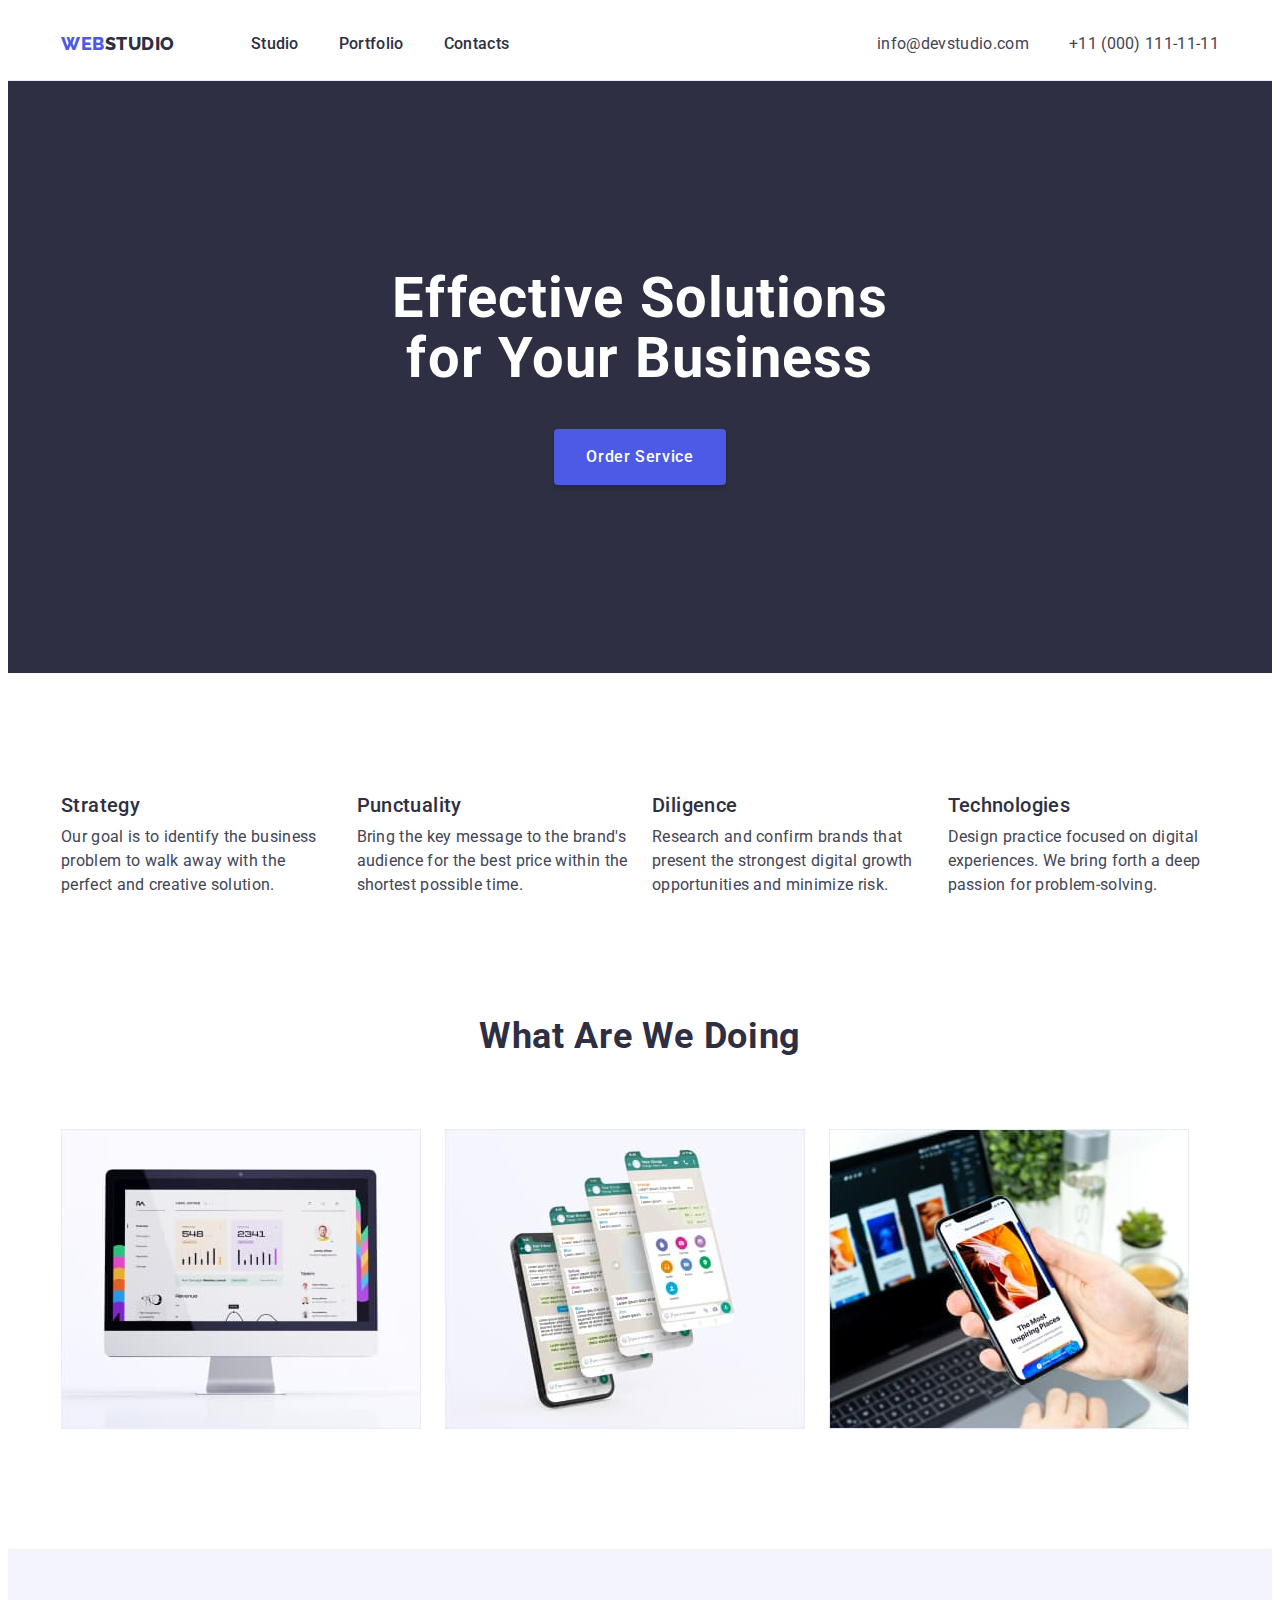
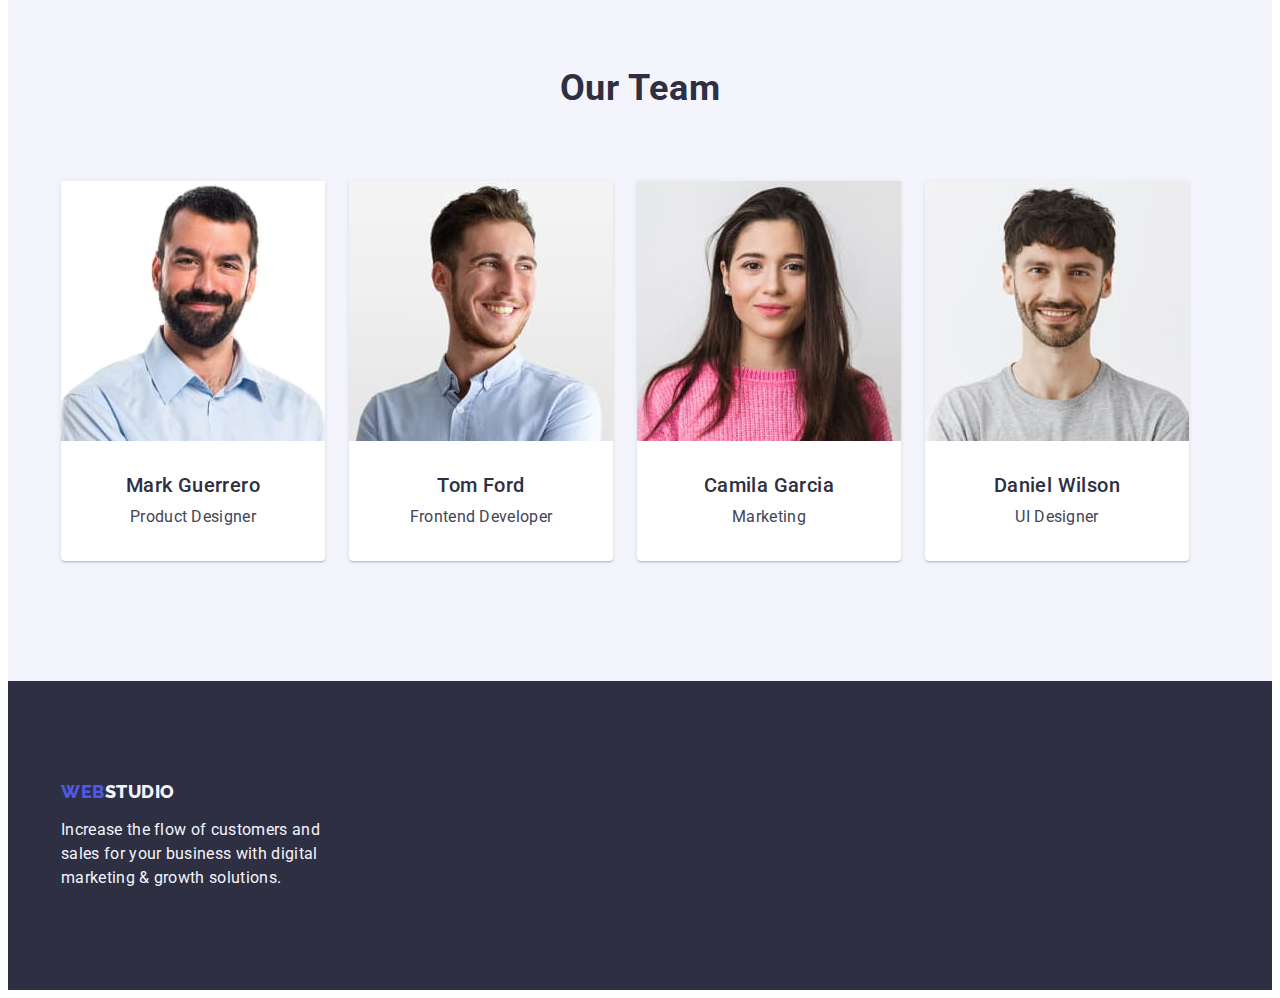
==== index.html @ 19d8de01 "Створив репозиторій" ====
<!DOCTYPE html>
<html lang="en">
  <head>
    <meta charset="UTF-8" />
    <meta http-equiv="X-UA-Compatible" content="IE=edge" />
    <meta name="viewport" content="width=device-width, initial-scale=1.0" />
    <title>webstudio</title>
    <link rel="preconnect" href="https://fonts.googleapis.com" />
    <link rel="preconnect" href="https://fonts.gstatic.com" crossorigin />
    <link
      href="https://fonts.googleapis.com/css2?family=Raleway:wght@800&family=Roboto:wght@400;500;700;900&display=swap"
      rel="stylesheet"
    />
    <link
      rel="stylesheet"
      href="https://cdnjs.cloudflare.com/ajax/libs/modern-normalize/2.0.0/modern-normalize.min.css"
      integrity="sha512-4xo8blKMVCiXpTaLzQSLSw3KFOVPWhm/TRtuPVc4WG6kUgjH6J03IBuG7JZPkcWMxJ5huwaBpOpnwYElP/m6wg=="
      crossorigin="anonymous"
      referrerpolicy="no-referrer"
    />
    <link rel="stylesheet" href="./css/styles.css" />
  </head>
  <body>
    <header class="header">
      <div class="container header-conteiner">
        <nav class="header-navigation">
          <a href="./index.html" class="header-logo link"
            >Web<span class="header-logo-color">Studio</span></a
          >
          <ul class="header-nav-list list">
            <li>
              <a class="header-nav-link link" href="./index.html">Studio</a>
            </li>
            <li>
              <a class="header-nav-link link" href="./portfolio.html"
                >Portfolio</a
              >
            </li>
            <li><a class="header-nav-link link" href="">Contacts</a></li>
          </ul>
        </nav>
        <!-- силки на номер телефона  и адрес добавить -->
        <address class="header-address">
          <ul class="header-address-list list">
            <li>
              <a
                class="header-address-link link"
                href="mailto:info@devstudio.com"
                >info@devstudio.com</a
              >
            </li>
            <li>
              <a class="header-address-link link" href="tel:+110001111111"
                >+11 (000) 111-11-11</a
              >
            </li>
          </ul>
        </address>
      </div>
    </header>
    <main>
      <section class="hero">
        <div class="container">
          <h1 class="hero-title">Effective Solutions for Your Business</h1>
          <button class="hero-button" type="button">Order Service</button>
        </div>
      </section>

      <section class="about">
        <div class="container">
          <h2 class="about-title">about us</h2>
          <ul class="about-list list">
            <li class="about-width">
              <h3 class="about-list-title">Strategy</h3>
              <p class="about-list-text">
                Our goal is to identify the business problem to walk away with
                the perfect and creative solution.
              </p>
            </li>
            <li class="about-width">
              <h3 class="about-list-title">Punctuality</h3>
              <p class="about-list-text">
                Bring the key message to the brand's audience for the best price
                within the shortest possible time.
              </p>
            </li>
            <li class="about-width">
              <h3 class="about-list-title">Diligence</h3>
              <p class="about-list-text">
                Research and confirm brands that present the strongest digital
                growth opportunities and minimize risk.
              </p>
            </li>
            <li class="about-width">
              <h3 class="about-list-title">Technologies</h3>
              <p class="about-list-text">
                Design practice focused on digital experiences. We bring forth a
                deep passion for problem-solving.
              </p>
            </li>
          </ul>
        </div>
      </section>

      <section class="product">
        <div class="container">
          <h2 class="product-title">What are we doing</h2>
          <ul class="product-list list">
            <li class="product-about">
              <img
                class="img-product"
                src="./images/switching-on-the-monitor.jpg"
                alt="switching-on-the-monitor"
                width="360"
                height="300"
              />
            </li>
            <li class="product-about">
              <img
                class="img-product"
                src="./images/phone-screen.jpg"
                alt="phone-screen"
                width="360"
                height="300"
              />
            </li>
            <li class="product-about">
              <img
                class="img-product"
                src="./images/phone-in-hand.jpg"
                alt="phone-in-hand"
                width="360"
                height="300"
              />
            </li>
          </ul>
        </div>
      </section>

      <section class="team">
        <div class="container">
          <h2 class="team-title">Our Team</h2>
          <ul class="list team-list">
            <li class="team-img">
              <img
                class="team-list-img"
                src="./images/Mark-Guerrero.jpg"
                alt="Mark Guerrero"
                width="264"
                height="260"
              />
              <div class="team-info">
                <h3 class="team-list-title">Mark Guerrero</h3>
                <p class="team-list-text">Product Designer</p>
              </div>
            </li>
            <li class="team-img">
              <img
                class="team-list-img"
                src="./images//Tom-Ford.jpg"
                alt="Mark Guerrero"
                width="264"
                height="260"
              />
              <div class="team-info">
                <h3 class="team-list-title">Tom Ford</h3>
                <p class="team-list-text">Frontend Developer</p>
              </div>
            </li>
            <li class="team-img">
              <img
                class="team-list-img"
                src="./images/Camila-Garciajpg.jpg"
                alt="Camila-Garciajpg"
                width="264"
                height="260"
              />
              <div class="team-info">
                <h3 class="team-list-title">Camila Garcia</h3>
                <p class="team-list-text">Marketing</p>
              </div>
            </li>
            <li class="team-img">
              <img
                class="team-list-img"
                src="./images/Daniel-Wilson.jpg"
                alt="Daniel Wilson"
                width="264"
                height="260"
              />
              <div class="team-info">
                <h3 class="team-list-title">Daniel Wilson</h3>
                <p class="team-list-text">UI Designer</p>
              </div>
            </li>
          </ul>
        </div>
      </section>
    </main>

    <footer class="footer">
      <div class="container list-footer">
        <a href="./index.html" class="footer-logo link"
          >Web<span class="footer-logo-color">Studio</span></a
        >
        <p class="footer-text">
          Increase the flow of customers and sales for your business with
          digital marketing & growth solutions.
        </p>
      </div>
    </footer>
  </body>
</html>
---- css/styles.css ----
body {
  font-family: "Roboto", sans-serif;
  color: var(--text-color);
  background-color: var(--white-color);
}

p,
h1,
h2,
h3 {
  margin: 0;
}
ul {
  padding: 0;
  margin: 0;
}
img {
  display: block;
}

:root {
  --text-color: #434455;
  --active-color: #404bbf;
  --brand-color: #4d5ae5;
  --text-color-second: #2e2f42;
  --dark-white-color: #f4f4fd;
  --white-color: #ffffff;
}

.list {
  list-style: none;
}

.link {
  text-decoration: none;
}

.container {
  width: 1158px;
  padding: 0 15px 0 15px;
  margin: 0 auto;
}
/* -----------------   HEADER  ---------------------- */
.header {
  border-bottom: 1px solid #e7e9fc;
}
.header-conteiner {
  display: flex;
  align-items: center;
}

.header-navigation {
  display: flex;
  align-items: center;
}

.header-nav-list {
  display: flex;
  gap: 40px;
}

.header-address {
  font-style: normal;
}

.header-address-list {
  display: flex;
  gap: 40px;
}
.header-logo {
  font-family: "Raleway", sans-serif;
  font-style: normal;
  font-weight: 800;
  font-size: 18px;
  line-height: 1.17;
  letter-spacing: 0.03em;
  text-transform: uppercase;
  color: var(--brand-color);
  margin-right: 76px;
}
.header-logo-color {
  color: var(--text-color-second);
}
.header-nav-link {
  font-style: normal;
  font-weight: 500;
  font-size: 16px;
  line-height: 1.5;
  letter-spacing: 0.02em;
  color: var(--text-color-second);
  display: block;
  padding-top: 24px;
  padding-bottom: 24px;
}
.header-nav-link:hover,
.header-nav-link:focus {
  color: var(--active-color);
}

.header-address {
  margin-left: auto;
}
.header-address-link {
  font-style: normal;
  font-size: 16px;
  line-height: 1.5;
  letter-spacing: 0.02em;
  color: var(--text-color);
}
.header-address-link:hover,
.header-address-link:focus {
  color: var(--active-color);
}

/* -----------------   HERO  ---------------------- */
.hero {
  background-color: var(--text-color-second);
  text-align: center;
  padding-top: 188px;
  padding-bottom: 188px;
}

.hero-title {
  font-size: 56px;
  line-height: 1.07;
  letter-spacing: 0.02em;
  color: var(--white-color);

  max-width: 496px;
  margin: 0 auto 40px;
}

.hero-button {
  min-width: 169px;
  height: 56px;
  display: block;
  border-radius: 4px;
  padding: 16px 32px;
  cursor: pointer;
  margin: 0 auto;

  box-shadow: 0px 4px 4px rgba(0, 0, 0, 0.15);

  border: none;
  background-color: var(--brand-color);

  font-family: inherit;
  font-weight: 500;
  font-size: 16px;
  line-height: 1.5;
  letter-spacing: 0.04em;
  color: var(--white-color);
}
.hero-button:hover,
.hero-button:focus {
  background-color: var(--active-color);
  cursor: pointer;
}
/*  -----------------   ABOUT  --------------------*/
.about {
  padding-top: 120px;
  padding-bottom: 120px;
}
.about-list {
  display: flex;
  gap: 24px;
}

.about-title {
  position: absolute;
  width: 1px;
  height: 1px;
  margin: -1px;
  border: 0;
  padding: 0;
  white-space: nowrap;
  clip-path: inset(100%);
  clip: rect(0 0 0 0);
  overflow: hidden;
}
.about-width {
  width: 25%;
}

.about-list-title {
  margin-bottom: 8px;
  font-weight: 500;
  font-size: 20px;
  line-height: 1.2;
  letter-spacing: 0.02em;
  color: var(--text-color-second);
}

.about-list-text {
  font-size: 16px;
  line-height: 1.5;
  letter-spacing: 0.02em;
  color: var(--text-color);
}

/* -----------------   PRODUСT  --------------------- */
.product {
  padding-bottom: 120px;
}
.product-title {
  background-color: var(--white-color);
  margin-bottom: 72px;

  font-weight: 700;
  font-size: 36px;
  line-height: 1.11;
  text-align: center;
  letter-spacing: 0.02em;
  text-transform: capitalize;
  color: var(--text-color-second);
}
.product-list {
  display: flex;
  gap: 24px;
}

/* -----------------   Team  --------------------- */
.team {
  background-color: var(--dark-white-color);
  padding-top: 120px;
  padding-bottom: 120px;
}
.team-title {
  margin-bottom: 72px;
  font-weight: 700;
  font-size: 36px;
  line-height: 1.11;
  text-align: center;
  letter-spacing: 0.02em;
  text-transform: capitalize;
  color: var(--text-color-second);
}

.team-list {
  display: flex;
  gap: 24px;
}

/* .team-list-img {
} */

.team-img {
  background-color: var(--white-color);
  box-shadow: 0px 1px 6px rgba(46, 47, 66, 0.08),
    0px 1px 1px rgba(46, 47, 66, 0.16), 0px 2px 1px rgba(46, 47, 66, 0.08);
  border-radius: 0px 0px 4px 4px;
}
.team-info {
  padding: 32px 16px;
}
.team-list-title {
  font-weight: 500;
  font-size: 20px;
  line-height: 1.2;
  text-align: center;
  letter-spacing: 0.02em;
  color: var(--text-color-second);
  margin-bottom: 8px;
  text-align: center;
}

.team-list-text {
  font-size: 16px;
  line-height: 1.5;
  text-align: center;
  letter-spacing: 0.02em;
  color: var(--text-color);
}
/* -----------------   FOOTER  --------------------- */
.footer {
  background-color: var(--text-color-second);
  padding-top: 100px;
  padding-bottom: 100px;
}

.footer-logo {
  font-family: "Raleway", sans-serif;
  font-style: normal;
  font-weight: 800;
  font-size: 18px;
  line-height: 1.17;
  letter-spacing: 0.03em;
  text-transform: uppercase;
  color: var(--brand-color);
  display: inline-block;
  margin-bottom: 16px;
}
.footer-logo-color {
  color: var(--dark-white-color);
}
.footer-text {
  width: 264px;
  font-size: 16px;
  line-height: 1.5;
  letter-spacing: 0.02em;
  color: var(--dark-white-color);
}

/* __________PORTFOLIO ST#2_____________ */
.portfolio {
  padding-top: 96px;
  padding-bottom: 120px;
}

.portfolio-title {
  position: absolute;
  width: 1px;
  height: 1px;
  margin: -1px;
  border: 0;
  padding: 0;
  white-space: nowrap;
  clip-path: inset(100%);
  clip: rect(0 0 0 0);
  overflow: hidden;
}
.portfolio-list {
  display: flex;
  gap: 24px;
  justify-content: center;
  margin-bottom: 72px;
}
/* .img-margin {
  margin-bottom: 32px;
} */
.button-filter {
  min-width: 69px;
  height: 48px;
  display: inline-block;
  border: 1px solid #e7e9fc;
  border-radius: 4px;
  padding: 12px 24px;

  background-color: var(--dark-white-color);
  font-family: inherit;
  font-weight: 500;
  font-size: 16px;
  line-height: 1.5;
  text-align: center;
  letter-spacing: 0.04em;
  color: var(--brand-color);
  cursor: pointer;
}

.button-filter:hover,
.button-filter:focus {
  background-color: var(--active-color);
  color: var(--white-color);
  box-shadow: 0px 3px 1px rgba(0, 0, 0, 0.1), 0px 2px 1px rgba(0, 0, 0, 0.08),
    0px 2px 2px rgba(0, 0, 0, 0.12);
  border: 1px solid transparent;
}

.portfolio-item-title {
  margin-bottom: 8px;
  font-weight: 500;
  font-size: 20px;
  line-height: 1.2;
  letter-spacing: 0.02em;
  color: var(--text-color-second);
}
.list-img {
  display: flex;
  flex-wrap: wrap;
  row-gap: 48px;
  column-gap: 24px;
}
.list-info {
  padding: 32px 16px;
  border: 1px solid #e7e9fc;
  border-top: none;
}

.portfolio-text {
  font-size: 16px;
  line-height: 1.5;
  letter-spacing: 0.02em;
  color: var(--text-color);
}
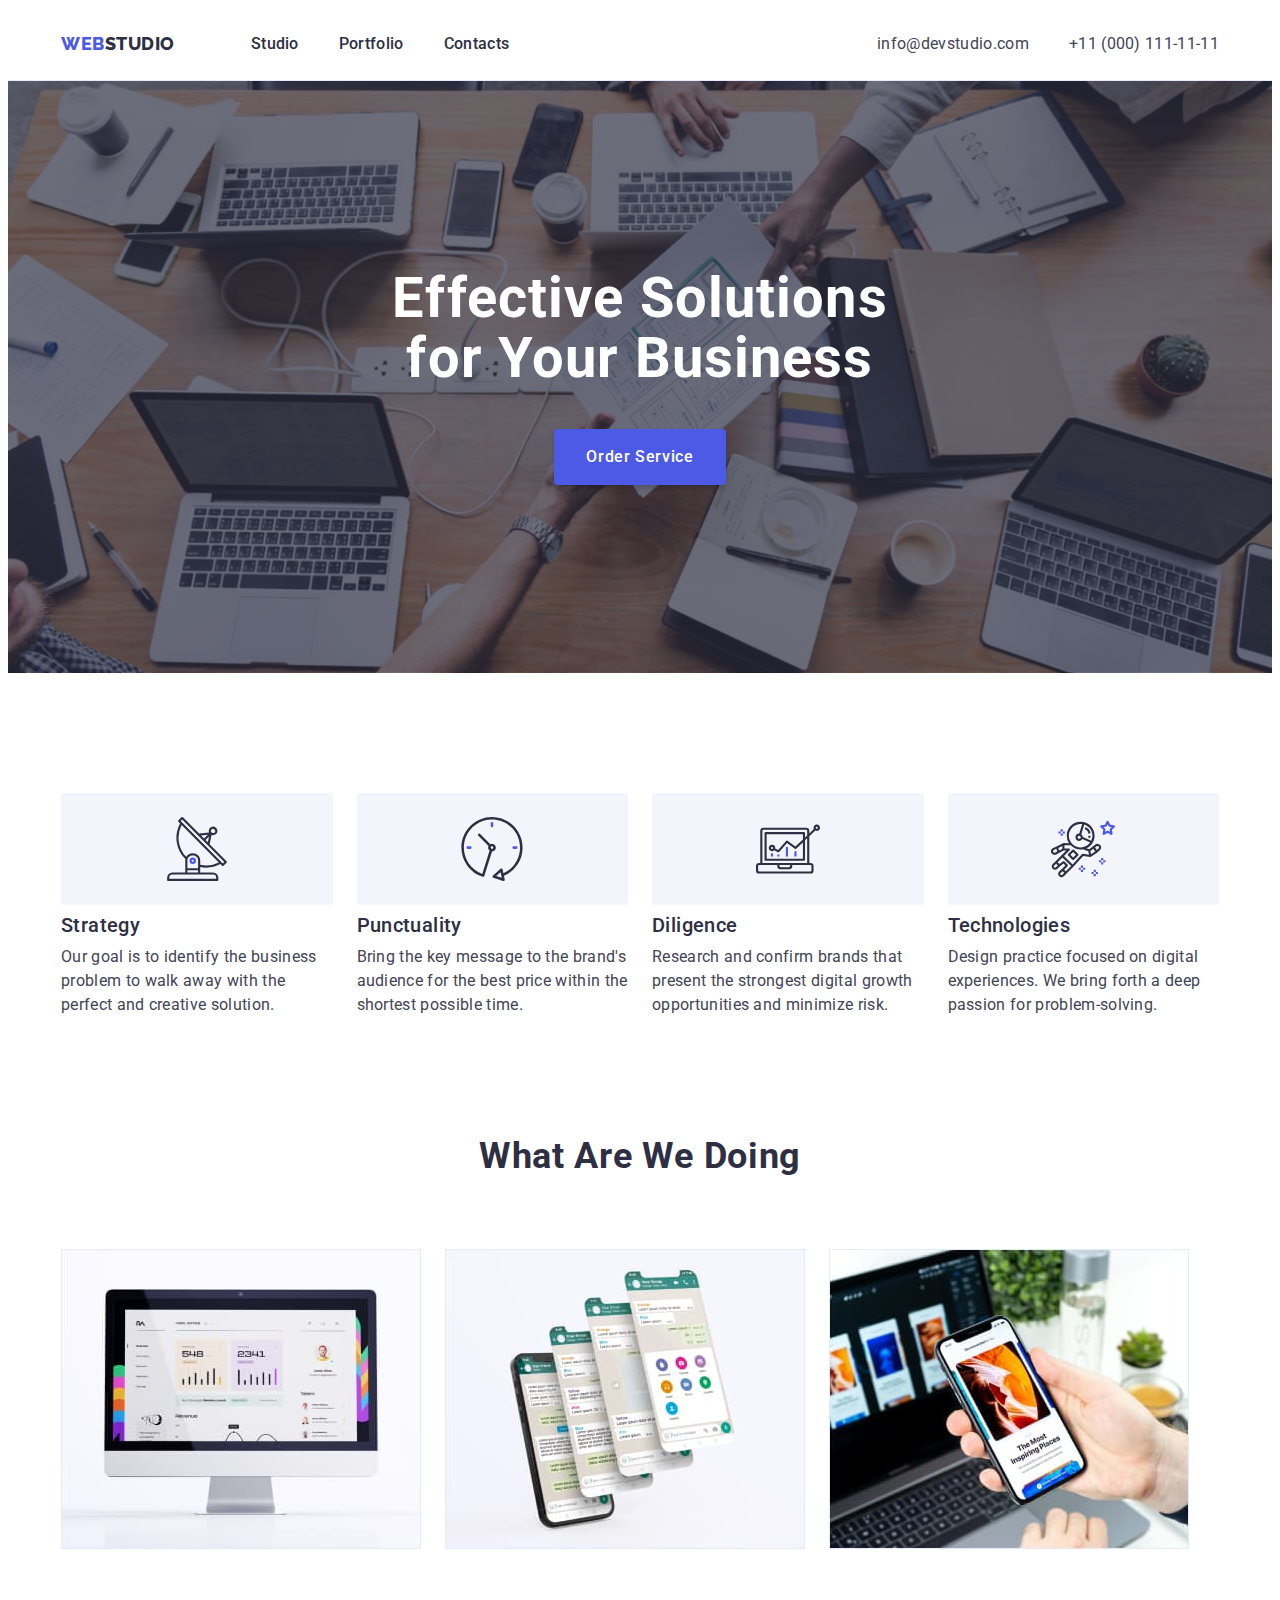
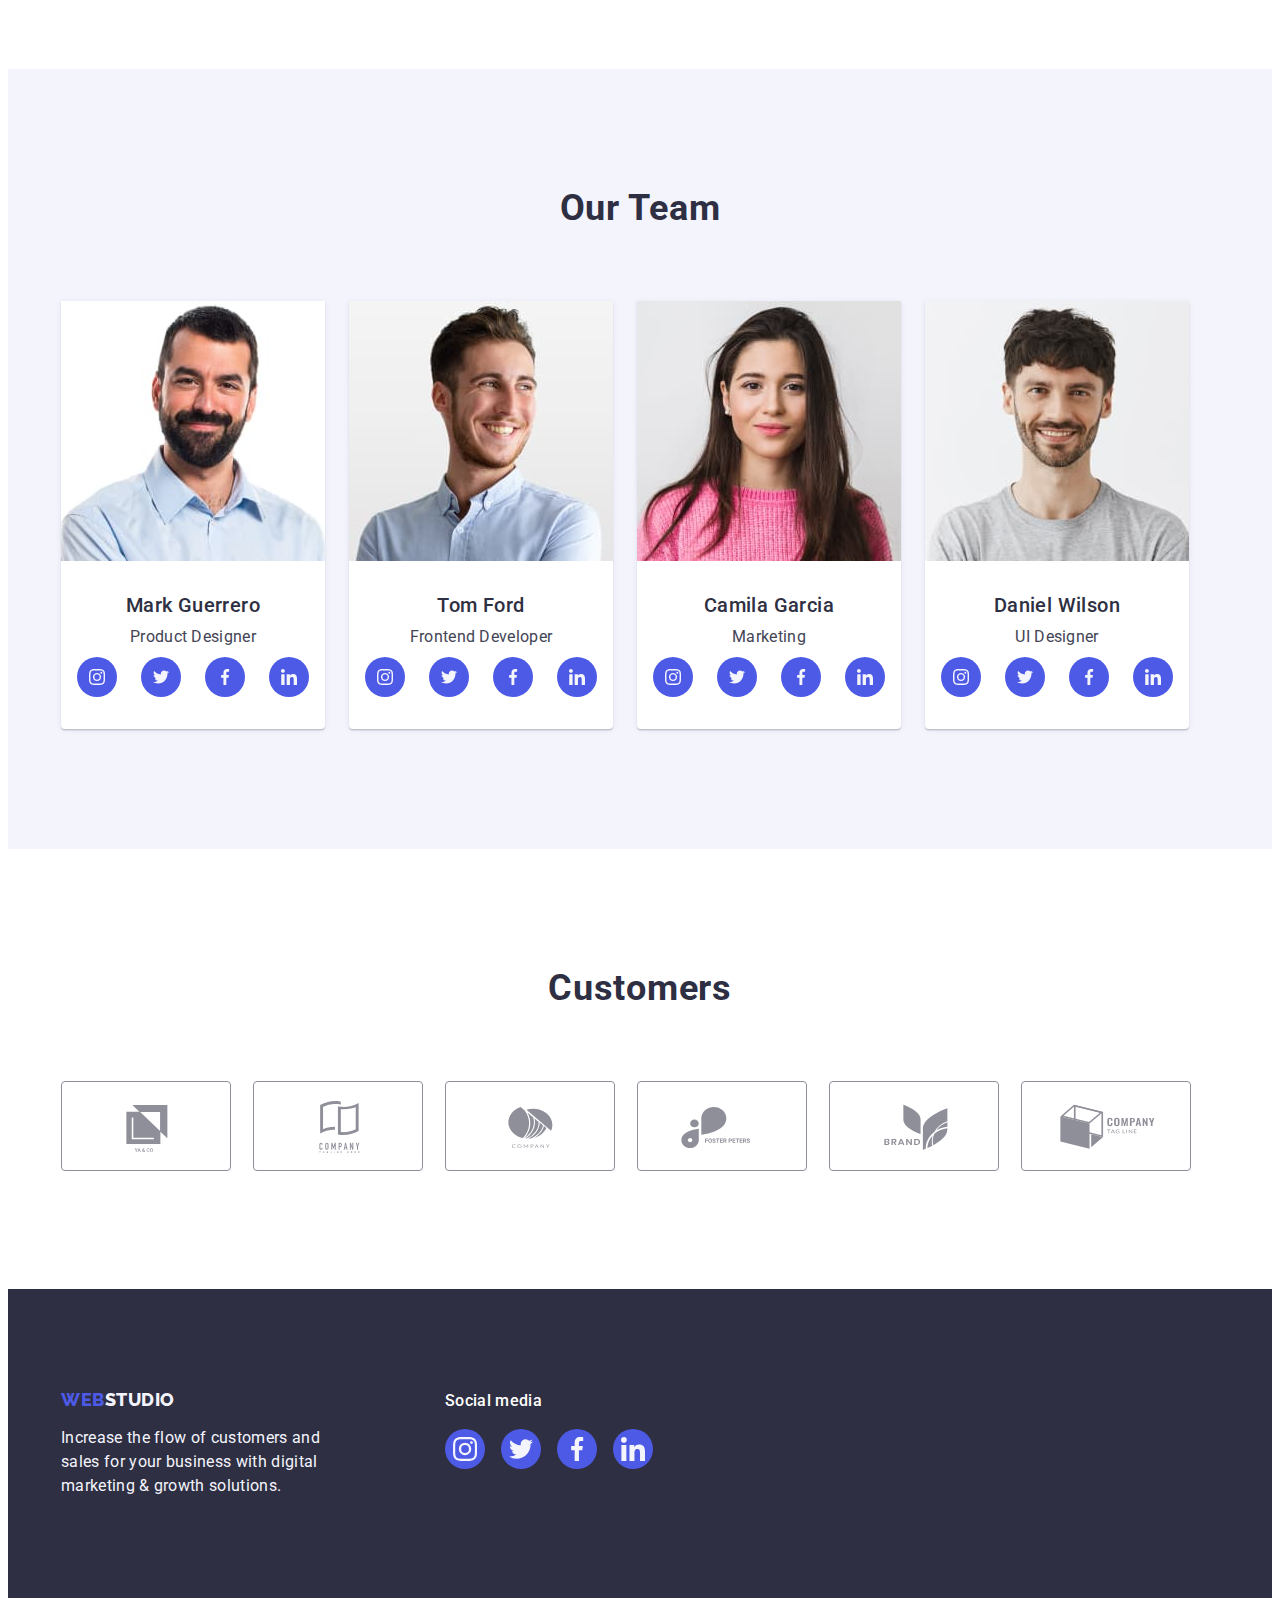
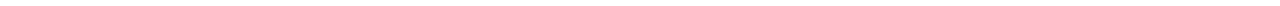
==== commit d8910e8c: "перше виконання дз" ====
--- a/index.html
+++ b/index.html
@@ -69,8 +69,14 @@
       <section class="about">
         <div class="container">
           <h2 class="about-title">about us</h2>
+
           <ul class="about-list list">
             <li class="about-width">
+              <div class="about-element">
+                <svg class="about-icon" width="64" height="64">
+                  <use href="./images/sprite.svg#icon-antenna"></use>
+                </svg>
+              </div>
               <h3 class="about-list-title">Strategy</h3>
               <p class="about-list-text">
                 Our goal is to identify the business problem to walk away with
@@ -78,6 +84,11 @@
               </p>
             </li>
             <li class="about-width">
+              <div class="about-element">
+                <svg class="about-icon" width="64" height="64">
+                  <use href="./images/sprite.svg#icon-clock"></use>
+                </svg>
+              </div>
               <h3 class="about-list-title">Punctuality</h3>
               <p class="about-list-text">
                 Bring the key message to the brand's audience for the best price
@@ -85,6 +96,11 @@
               </p>
             </li>
             <li class="about-width">
+              <div class="about-element">
+                <svg class="about-icon" width="64" height="64">
+                  <use href="./images/sprite.svg#icon-diagram"></use>
+                </svg>
+              </div>
               <h3 class="about-list-title">Diligence</h3>
               <p class="about-list-text">
                 Research and confirm brands that present the strongest digital
@@ -92,6 +108,11 @@
               </p>
             </li>
             <li class="about-width">
+              <div class="about-element">
+                <svg class="about-icon" width="64" height="64">
+                  <use href="./images/sprite.svg#icon-astronaut"></use>
+                </svg>
+              </div>
               <h3 class="about-list-title">Technologies</h3>
               <p class="about-list-text">
                 Design practice focused on digital experiences. We bring forth a
@@ -136,7 +157,6 @@
           </ul>
         </div>
       </section>
-
       <section class="team">
         <div class="container">
           <h2 class="team-title">Our Team</h2>
@@ -149,9 +169,60 @@
                 width="264"
                 height="260"
               />
+
               <div class="team-info">
                 <h3 class="team-list-title">Mark Guerrero</h3>
                 <p class="team-list-text">Product Designer</p>
+                <ul class="team-sol-list list">
+                  <li class="team-sol-img">
+                    <a
+                      href=""
+                      class="team-sol-link link"
+                      target="_blank"
+                      rel="noopener noreferrer"
+                    >
+                      <svg class="team-sol" width="16" height="16">
+                        <use href="./images/sprite.svg#icon-instagram"></use>
+                      </svg>
+                    </a>
+                  </li>
+                  <li class="team-sol-img">
+                    <a
+                      href=""
+                      class="team-sol-link link"
+                      target="_blank"
+                      rel="noopener noreferrer"
+                    >
+                      <svg class="team-sol" width="16" height="16">
+                        <use href="./images/sprite.svg#icon-twitter"></use>
+                      </svg>
+                    </a>
+                  </li>
+                  <li class="team-sol-img">
+                    <a
+                      href=""
+                      class="team-sol-link link"
+                      target="_blank"
+                      rel="noopener noreferrer"
+                    >
+                      <svg class="team-sol" width="16" height="16">
+                        <use href="./images/sprite.svg#icon-facebook"></use>
+                      </svg>
+                    </a>
+                  </li>
+                  <li class="team-sol-img">
+                    <a
+                      href=""
+                      class="team-sol-link link"
+                      target="_blank"
+                      rel="noopener noreferrer"
+                    >
+                      <svg class="team-sol" width="16" height="16">
+                        <use href="./images/sprite.svg#icon-linkedin"></use>
+                      </svg>
+                    </a>
+                  </li>
+                </ul>
               </div>
             </li>
             <li class="team-img">
@@ -165,6 +236,56 @@
               <div class="team-info">
                 <h3 class="team-list-title">Tom Ford</h3>
                 <p class="team-list-text">Frontend Developer</p>
+                <ul class="team-sol-list list">
+                  <li class="team-sol-img">
+                    <a
+                      href=""
+                      class="team-sol-link link"
+                      target="_blank"
+                      rel="noopener noreferrer"
+                    >
+                      <svg class="team-sol" width="16" height="16">
+                        <use href="./images/sprite.svg#icon-instagram"></use>
+                      </svg>
+                    </a>
+                  </li>
+                  <li class="team-sol-img">
+                    <a
+                      href=""
+                      class="team-sol-link link"
+                      target="_blank"
+                      rel="noopener noreferrer"
+                    >
+                      <svg class="team-sol" width="16" height="16">
+                        <use href="./images/sprite.svg#icon-twitter"></use>
+                      </svg>
+                    </a>
+                  </li>
+                  <li class="team-sol-img">
+                    <a
+                      href=""
+                      class="team-sol-link link"
+                      target="_blank"
+                      rel="noopener noreferrer"
+                    >
+                      <svg class="team-sol" width="16" height="16">
+                        <use href="./images/sprite.svg#icon-facebook"></use>
+                      </svg>
+                    </a>
+                  </li>
+                  <li class="team-sol-img">
+                    <a
+                      href=""
+                      class="team-sol-link link"
+                      target="_blank"
+                      rel="noopener noreferrer"
+                    >
+                      <svg class="team-sol" width="16" height="16">
+                        <use href="./images/sprite.svg#icon-linkedin"></use>
+                      </svg>
+                    </a>
+                  </li>
+                </ul>
               </div>
             </li>
             <li class="team-img">
@@ -178,6 +299,56 @@
               <div class="team-info">
                 <h3 class="team-list-title">Camila Garcia</h3>
                 <p class="team-list-text">Marketing</p>
+                <ul class="team-sol-list list">
+                  <li class="team-sol-img">
+                    <a
+                      href=""
+                      class="team-sol-link link"
+                      target="_blank"
+                      rel="noopener noreferrer"
+                    >
+                      <svg class="team-sol" width="16" height="16">
+                        <use href="./images/sprite.svg#icon-instagram"></use>
+                      </svg>
+                    </a>
+                  </li>
+                  <li class="team-sol-img">
+                    <a
+                      href=""
+                      class="team-sol-link link"
+                      target="_blank"
+                      rel="noopener noreferrer"
+                    >
+                      <svg class="team-sol" width="16" height="16">
+                        <use href="./images/sprite.svg#icon-twitter"></use>
+                      </svg>
+                    </a>
+                  </li>
+                  <li class="team-sol-img">
+                    <a
+                      href=""
+                      class="team-sol-link link"
+                      target="_blank"
+                      rel="noopener noreferrer"
+                    >
+                      <svg class="team-sol" width="16" height="16">
+                        <use href="./images/sprite.svg#icon-facebook"></use>
+                      </svg>
+                    </a>
+                  </li>
+                  <li class="team-sol-img">
+                    <a
+                      href=""
+                      class="team-sol-link link"
+                      target="_blank"
+                      rel="noopener noreferrer"
+                    >
+                      <svg class="team-sol" width="16" height="16">
+                        <use href="./images/sprite.svg#icon-linkedin"></use>
+                      </svg>
+                    </a>
+                  </li>
+                </ul>
               </div>
             </li>
             <li class="team-img">
@@ -191,7 +362,110 @@
               <div class="team-info">
                 <h3 class="team-list-title">Daniel Wilson</h3>
                 <p class="team-list-text">UI Designer</p>
-              </div>
+                <ul class="team-sol-list list">
+                  <li class="team-sol-img">
+                    <a
+                      href=""
+                      class="team-sol-link link"
+                      target="_blank"
+                      rel="noopener noreferrer"
+                    >
+                      <svg class="team-sol" width="16" height="16">
+                        <use href="./images/sprite.svg#icon-instagram"></use>
+                      </svg>
+                    </a>
+                  </li>
+                  <li class="team-sol-img">
+                    <a
+                      href=""
+                      class="team-sol-link link"
+                      target="_blank"
+                      rel="noopener noreferrer"
+                    >
+                      <svg class="team-sol" width="16" height="16">
+                        <use href="./images/sprite.svg#icon-twitter"></use>
+                      </svg>
+                    </a>
+                  </li>
+                  <li class="team-sol-img">
+                    <a
+                      href=""
+                      class="team-sol-link link"
+                      target="_blank"
+                      rel="noopener noreferrer"
+                    >
+                      <svg class="team-sol" width="16" height="16">
+                        <use href="./images/sprite.svg#icon-facebook"></use>
+                      </svg>
+                    </a>
+                  </li>
+                  <li class="team-sol-img">
+                    <a
+                      href=""
+                      class="team-sol-link link"
+                      target="_blank"
+                      rel="noopener noreferrer"
+                    >
+                      <svg class="team-sol" width="16" height="16">
+                        <use href="./images/sprite.svg#icon-linkedin"></use>
+                      </svg>
+                    </a>
+                  </li>
+                </ul>
+              </div>
+            </li>
+          </ul>
+        </div>
+      </section>
+      <section class="customers">
+        <div class="container">
+          <h2 class="customers-title">Customers</h2>
+          <ul class="customers-list list">
+            <li class="customers-item">
+              <a href="" class="customers-link link">
+                <svg class="customers-icon">
+                  <use href="./images/sprite.svg#icon-Logo-ya-co"></use>
+                </svg>
+              </a>
+            </li>
+            <li class="customers-item">
+              <a href="" class="customers-link link">
+                <svg class="customers-icon">
+                  <use
+                    href="./images/sprite.svg#icon-Logo-company-tagline-here"
+                  ></use>
+                </svg>
+              </a>
+            </li>
+            <li class="customers-item">
+              <a href="" class="customers-link link">
+                <svg class="customers-icon">
+                  <use href="./images/sprite.svg#icon-Logo-company"></use>
+                </svg>
+              </a>
+            </li>
+            <li class="customers-item">
+              <a href="" class="customers-link link">
+                <svg class="customers-icon">
+                  <use href="./images/sprite.svg#icon-Logo-foster-peters"></use>
+                </svg>
+              </a>
+            </li>
+            <li class="customers-item">
+              <a href="" class="customers-link link">
+                <svg class="customers-icon">
+                  <use href="./images/sprite.svg#icon-Logo-brand"></use>
+                </svg>
+              </a>
+            </li>
+            <li class="customers-item">
+              <a href="" class="customers-link link">
+                <svg class="customers-icon">
+                  <use
+                    href="./images/sprite.svg#icon-Logo-company-tag-line"
+                  ></use>
+                </svg>
+              </a>
             </li>
           </ul>
         </div>
@@ -199,14 +473,71 @@
     </main>
 
     <footer class="footer">
-      <div class="container list-footer">
-        <a href="./index.html" class="footer-logo link"
-          >Web<span class="footer-logo-color">Studio</span></a
-        >
-        <p class="footer-text">
-          Increase the flow of customers and sales for your business with
-          digital marketing & growth solutions.
-        </p>
+      <div class="container">
+        <div class="list-footer">
+          <div class="footer-logo-text">
+            <a href="./index.html" class="footer-logo link"
+              >Web<span class="footer-logo-color">Studio</span></a
+            >
+            <p class="footer-text">
+              Increase the flow of customers and sales for your business with
+              digital marketing & growth solutions.
+            </p>
+          </div>
+          <div class="footer-social">
+            <h4 class="social-text">Social media</h4>
+            <ul class="footer-social-list list">
+              <li class="footer-social-img">
+                <a
+                  href=""
+                  class="footer-social-link link"
+                  target="_blank"
+                  rel="noopener noreferrer"
+                >
+                  <svg class="social-footer" width="24" height="24">
+                    <use href="./images/sprite.svg#icon-instagram"></use>
+                  </svg>
+                </a>
+              </li>
+              <li class="footer-social-img">
+                <a
+                  href=""
+                  class="footer-social-link link"
+                  target="_blank"
+                  rel="noopener noreferrer"
+                >
+                  <svg class="social-footer" width="24" height="24">
+                    <use href="./images/sprite.svg#icon-twitter"></use>
+                  </svg>
+                </a>
+              </li>
+              <li class="footer-social-img">
+                <a
+                  href=""
+                  class="footer-social-link link"
+                  target="_blank"
+                  rel="noopener noreferrer"
+                >
+                  <svg class="social-footer" width="24" height="24">
+                    <use href="./images/sprite.svg#icon-facebook"></use>
+                  </svg>
+                </a>
+              </li>
+              <li class="footer-social-img">
+                <a
+                  href=""
+                  class="footer-social-link link"
+                  target="_blank"
+                  rel="noopener noreferrer"
+                >
+                  <svg class="social-footer" width="24" height="24">
+                    <use href="./images/sprite.svg#icon-linkedin"></use>
+                  </svg>
+                </a>
+              </li>
+            </ul>
+          </div>
+        </div>
       </div>
     </footer>
   </body>
--- a/css/styles.css
+++ b/css/styles.css
@@ -115,6 +115,16 @@
 /* -----------------   HERO  ---------------------- */
 .hero {
   background-color: var(--text-color-second);
+  max-width: 1440px;
+  margin: 0 auto;
+  background-image: linear-gradient(
+      rgba(46, 47, 66, 0.7),
+      rgba(46, 47, 66, 0.7)
+    ),
+    url(../images/people-office.jpg);
+  background-repeat: no-repeat;
+  background-position: center;
+  background-size: cover;
   text-align: center;
   padding-top: 188px;
   padding-bottom: 188px;
@@ -161,9 +171,21 @@
   padding-top: 120px;
   padding-bottom: 120px;
 }
+
 .about-list {
   display: flex;
   gap: 24px;
+}
+.about-element {
+  display: flex;
+  align-items: center;
+  justify-content: center;
+
+  height: 112px;
+
+  background: #f4f4fd;
+  border-radius: 4px;
+  margin-bottom: 8px;
 }
 
 .about-title {
@@ -241,9 +263,6 @@
   gap: 24px;
 }
 
-/* .team-list-img {
-} */
-
 .team-img {
   background-color: var(--white-color);
   box-shadow: 0px 1px 6px rgba(46, 47, 66, 0.08),
@@ -270,12 +289,84 @@
   text-align: center;
   letter-spacing: 0.02em;
   color: var(--text-color);
+  padding-bottom: 8px;
+}
+.team-sol-list {
+  display: flex;
+  justify-content: center;
+  gap: 24px;
+}
+.team-sol-img {
+  width: 40px;
+  height: 40px;
+}
+.team-sol-link {
+  width: 100%;
+  height: 100%;
+  background-color: #4d5ae5;
+  border-radius: 50%;
+  display: flex;
+  justify-content: center;
+  align-items: center;
+}
+.team-sol-link:hover {
+  background-color: #404bbf;
+}
+
+/* -----------------   Customer  --------------------- */
+.customers {
+  background-color: var(--white-color);
+  padding-top: 120px;
+  padding-bottom: 120px;
+}
+.customers-title {
+  font-size: 36px;
+  line-height: 1.11;
+  text-align: center;
+  letter-spacing: 0.02em;
+  margin-bottom: 72px;
+  color: #2e2f42;
+}
+.customers-list {
+  display: flex;
+  gap: 24px;
+}
+.customers-item {
+  width: 168px;
+  height: 88px;
+}
+.customers-link {
+  width: 100%;
+  height: 100%;
+  border: 1px solid #8e8f99;
+  border-radius: 4px;
+  display: flex;
+  align-items: center;
+  justify-content: center;
+}
+.customers-link:hover {
+  border-color: #404bbf;
+}
+.customers-link:hover .customers-icon {
+  fill: #404bbf;
+}
+.customers-icon {
+  width: 104px;
+  height: 56px;
+  fill: #8e8f99;
 }
 /* -----------------   FOOTER  --------------------- */
 .footer {
   background-color: var(--text-color-second);
   padding-top: 100px;
   padding-bottom: 100px;
+}
+.list-footer {
+  display: flex;
+}
+
+.footer-logo-text {
+  margin-right: 120px;
 }
 
 .footer-logo {
@@ -300,7 +391,38 @@
   letter-spacing: 0.02em;
   color: var(--dark-white-color);
 }
-
+.footer-social {
+  width: 208px;
+  height: 80px;
+}
+.social-text {
+  font-weight: 500;
+  font-size: 16px;
+  line-height: 1.5;
+  letter-spacing: 0.02em;
+  color: #ffffff;
+  margin-bottom: 16px;
+  margin-top: 0;
+}
+.footer-social-list {
+  display: flex;
+  gap: 16px;
+}
+.footer-social-img {
+  width: 40px;
+  height: 40px;
+  background-color: #4d5ae5;
+  border-radius: 50%;
+  display: flex;
+  justify-content: center;
+  align-items: center;
+}
+.footer-social-link {
+  font-size: 0;
+}
+.footer-social-img:hover {
+  background-color: #31d0aa;
+}
 /* __________PORTFOLIO ST#2_____________ */
 .portfolio {
   padding-top: 96px;
@@ -382,3 +504,7 @@
   letter-spacing: 0.02em;
   color: var(--text-color);
 }
+.list-img-text:hover {
+  box-shadow: 0px 1px 6px rgba(46, 47, 66, 0.08),
+    0px 1px 1px rgba(46, 47, 66, 0.16), 0px 2px 1px rgba(46, 47, 66, 0.08);
+}
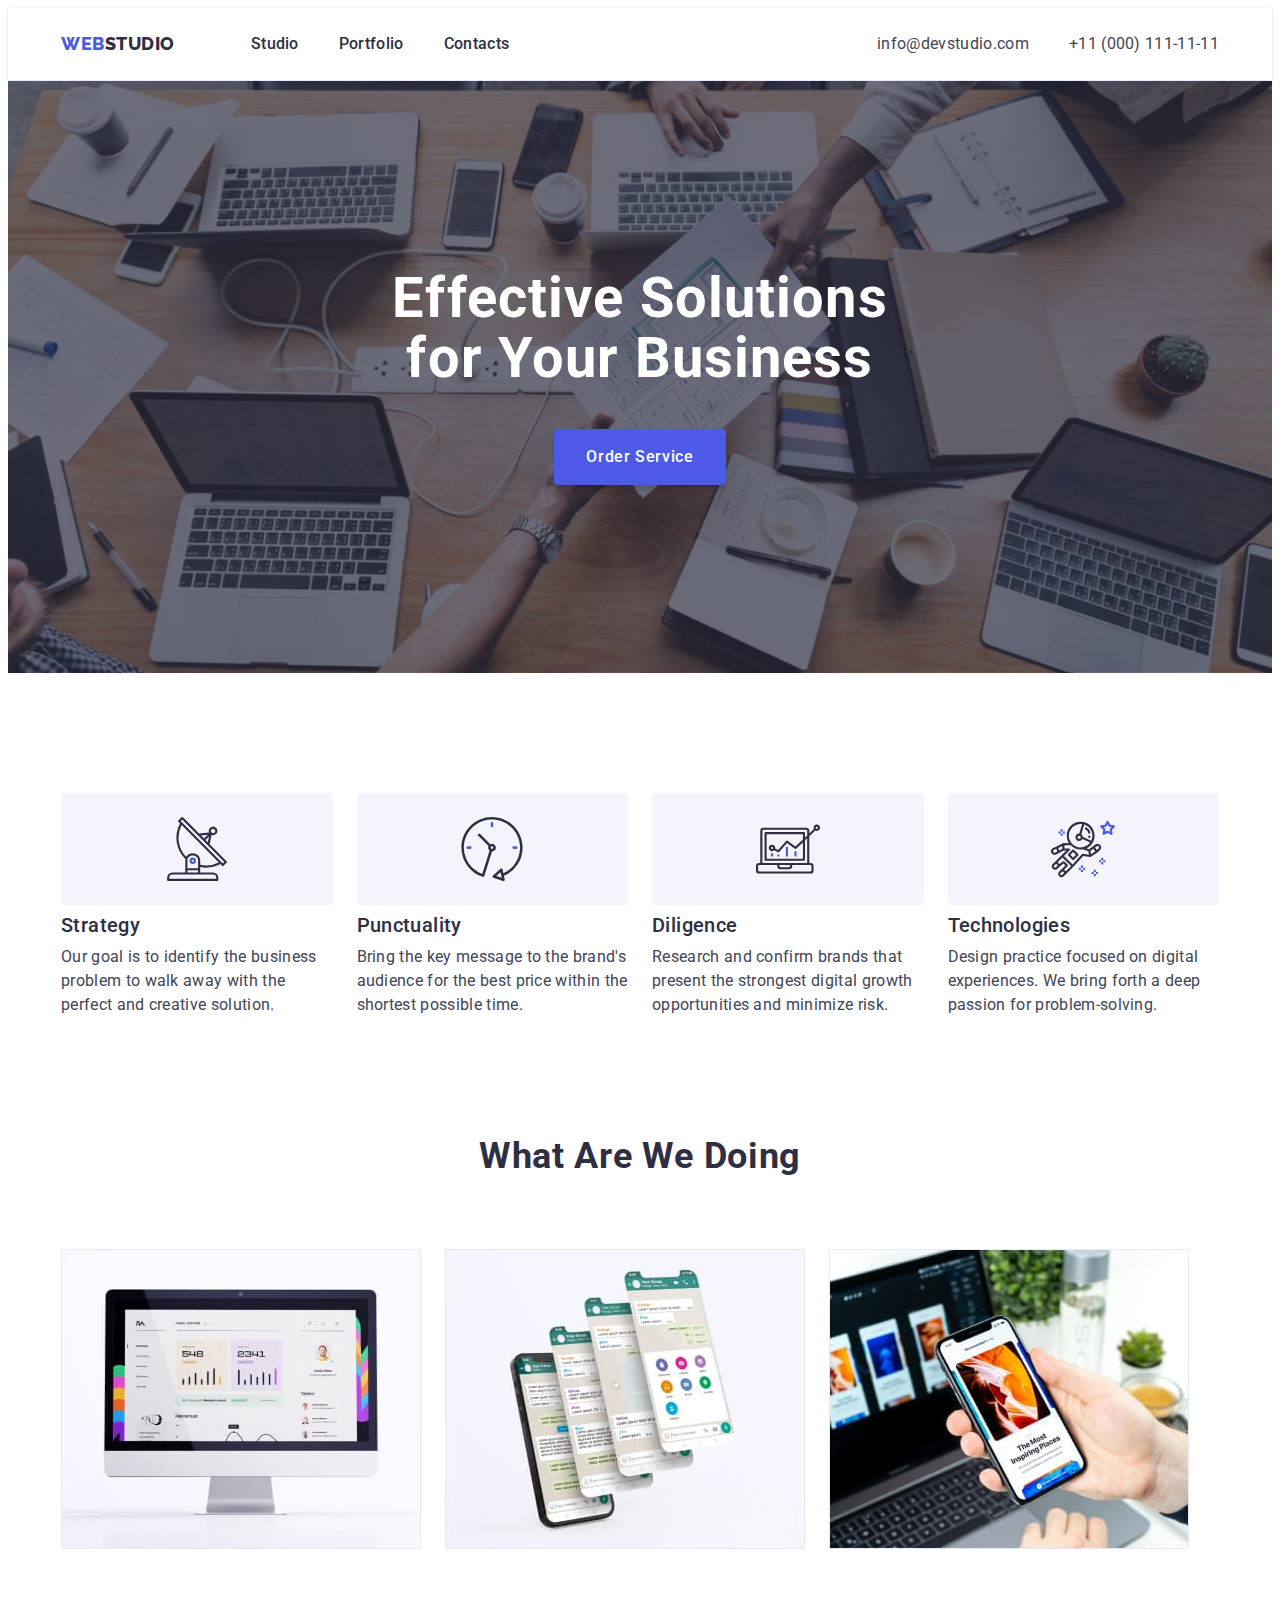
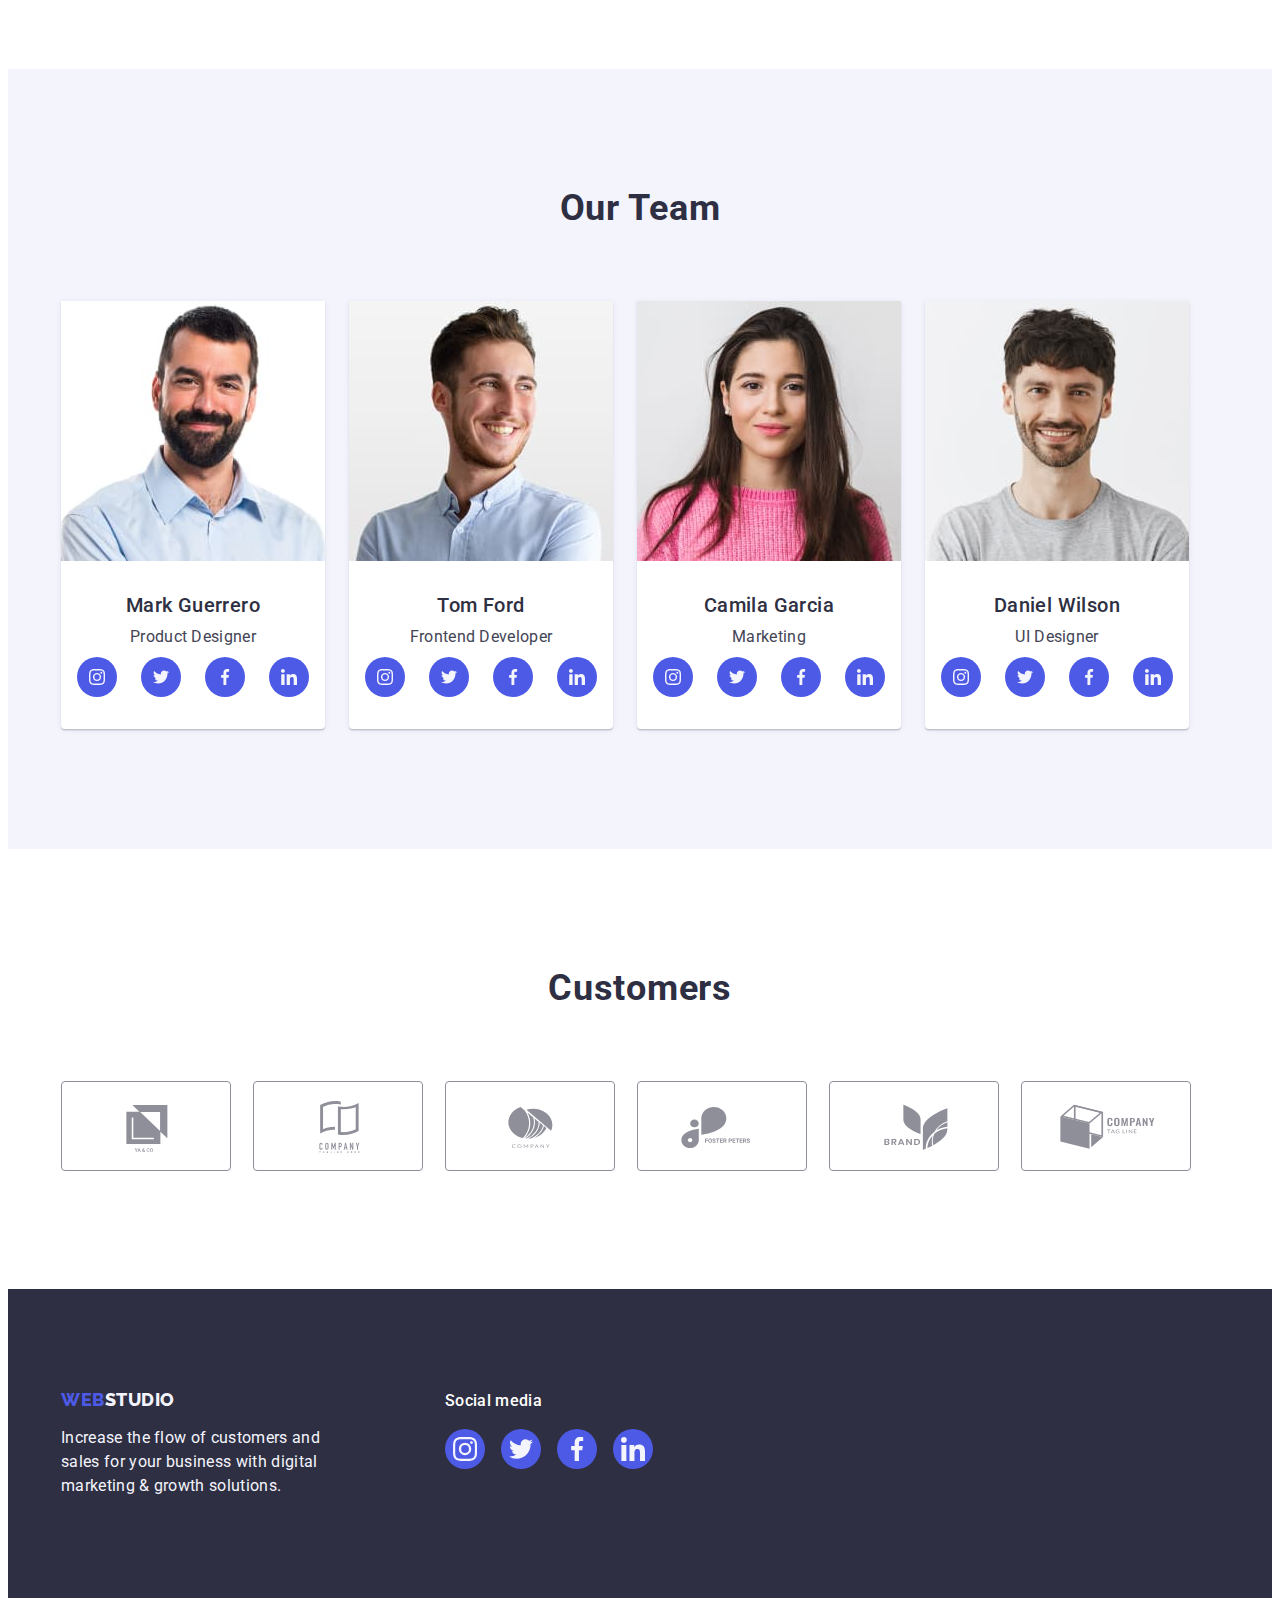
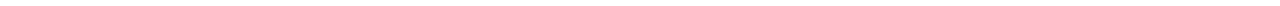
==== commit 39bf4687: "Виправлення" ====
--- a/index.html
+++ b/index.html
@@ -74,7 +74,7 @@
             <li class="about-width">
               <div class="about-element">
                 <svg class="about-icon" width="64" height="64">
-                  <use href="./images/sprite.svg#icon-antenna"></use>
+                  <use href="./images/icons.svg#icon-antenna"></use>
                 </svg>
               </div>
               <h3 class="about-list-title">Strategy</h3>
@@ -86,7 +86,7 @@
             <li class="about-width">
               <div class="about-element">
                 <svg class="about-icon" width="64" height="64">
-                  <use href="./images/sprite.svg#icon-clock"></use>
+                  <use href="./images/icons.svg#icon-clock"></use>
                 </svg>
               </div>
               <h3 class="about-list-title">Punctuality</h3>
@@ -98,7 +98,7 @@
             <li class="about-width">
               <div class="about-element">
                 <svg class="about-icon" width="64" height="64">
-                  <use href="./images/sprite.svg#icon-diagram"></use>
+                  <use href="./images/icons.svg#icon-diagram"></use>
                 </svg>
               </div>
               <h3 class="about-list-title">Diligence</h3>
@@ -110,7 +110,7 @@
             <li class="about-width">
               <div class="about-element">
                 <svg class="about-icon" width="64" height="64">
-                  <use href="./images/sprite.svg#icon-astronaut"></use>
+                  <use href="./images/icons.svg#icon-astronaut"></use>
                 </svg>
               </div>
               <h3 class="about-list-title">Technologies</h3>
@@ -182,43 +182,43 @@
                       rel="noopener noreferrer"
                     >
                       <svg class="team-sol" width="16" height="16">
-                        <use href="./images/sprite.svg#icon-instagram"></use>
-                      </svg>
-                    </a>
-                  </li>
-                  <li class="team-sol-img">
-                    <a
-                      href=""
-                      class="team-sol-link link"
-                      target="_blank"
-                      rel="noopener noreferrer"
-                    >
-                      <svg class="team-sol" width="16" height="16">
-                        <use href="./images/sprite.svg#icon-twitter"></use>
-                      </svg>
-                    </a>
-                  </li>
-                  <li class="team-sol-img">
-                    <a
-                      href=""
-                      class="team-sol-link link"
-                      target="_blank"
-                      rel="noopener noreferrer"
-                    >
-                      <svg class="team-sol" width="16" height="16">
-                        <use href="./images/sprite.svg#icon-facebook"></use>
-                      </svg>
-                    </a>
-                  </li>
-                  <li class="team-sol-img">
-                    <a
-                      href=""
-                      class="team-sol-link link"
-                      target="_blank"
-                      rel="noopener noreferrer"
-                    >
-                      <svg class="team-sol" width="16" height="16">
-                        <use href="./images/sprite.svg#icon-linkedin"></use>
+                        <use href="./images/icons.svg#icon-instagram"></use>
+                      </svg>
+                    </a>
+                  </li>
+                  <li class="team-sol-img">
+                    <a
+                      href=""
+                      class="team-sol-link link"
+                      target="_blank"
+                      rel="noopener noreferrer"
+                    >
+                      <svg class="team-sol" width="16" height="16">
+                        <use href="./images/icons.svg#icon-twitter"></use>
+                      </svg>
+                    </a>
+                  </li>
+                  <li class="team-sol-img">
+                    <a
+                      href=""
+                      class="team-sol-link link"
+                      target="_blank"
+                      rel="noopener noreferrer"
+                    >
+                      <svg class="team-sol" width="16" height="16">
+                        <use href="./images/icons.svg#icon-facebook"></use>
+                      </svg>
+                    </a>
+                  </li>
+                  <li class="team-sol-img">
+                    <a
+                      href=""
+                      class="team-sol-link link"
+                      target="_blank"
+                      rel="noopener noreferrer"
+                    >
+                      <svg class="team-sol" width="16" height="16">
+                        <use href="./images/icons.svg#icon-linkedin"></use>
                       </svg>
                     </a>
                   </li>
@@ -245,43 +245,43 @@
                       rel="noopener noreferrer"
                     >
                       <svg class="team-sol" width="16" height="16">
-                        <use href="./images/sprite.svg#icon-instagram"></use>
-                      </svg>
-                    </a>
-                  </li>
-                  <li class="team-sol-img">
-                    <a
-                      href=""
-                      class="team-sol-link link"
-                      target="_blank"
-                      rel="noopener noreferrer"
-                    >
-                      <svg class="team-sol" width="16" height="16">
-                        <use href="./images/sprite.svg#icon-twitter"></use>
-                      </svg>
-                    </a>
-                  </li>
-                  <li class="team-sol-img">
-                    <a
-                      href=""
-                      class="team-sol-link link"
-                      target="_blank"
-                      rel="noopener noreferrer"
-                    >
-                      <svg class="team-sol" width="16" height="16">
-                        <use href="./images/sprite.svg#icon-facebook"></use>
-                      </svg>
-                    </a>
-                  </li>
-                  <li class="team-sol-img">
-                    <a
-                      href=""
-                      class="team-sol-link link"
-                      target="_blank"
-                      rel="noopener noreferrer"
-                    >
-                      <svg class="team-sol" width="16" height="16">
-                        <use href="./images/sprite.svg#icon-linkedin"></use>
+                        <use href="./images/icons.svg#icon-instagram"></use>
+                      </svg>
+                    </a>
+                  </li>
+                  <li class="team-sol-img">
+                    <a
+                      href=""
+                      class="team-sol-link link"
+                      target="_blank"
+                      rel="noopener noreferrer"
+                    >
+                      <svg class="team-sol" width="16" height="16">
+                        <use href="./images/icons.svg#icon-twitter"></use>
+                      </svg>
+                    </a>
+                  </li>
+                  <li class="team-sol-img">
+                    <a
+                      href=""
+                      class="team-sol-link link"
+                      target="_blank"
+                      rel="noopener noreferrer"
+                    >
+                      <svg class="team-sol" width="16" height="16">
+                        <use href="./images/icons.svg#icon-facebook"></use>
+                      </svg>
+                    </a>
+                  </li>
+                  <li class="team-sol-img">
+                    <a
+                      href=""
+                      class="team-sol-link link"
+                      target="_blank"
+                      rel="noopener noreferrer"
+                    >
+                      <svg class="team-sol" width="16" height="16">
+                        <use href="./images/icons.svg#icon-linkedin"></use>
                       </svg>
                     </a>
                   </li>
@@ -308,43 +308,43 @@
                       rel="noopener noreferrer"
                     >
                       <svg class="team-sol" width="16" height="16">
-                        <use href="./images/sprite.svg#icon-instagram"></use>
-                      </svg>
-                    </a>
-                  </li>
-                  <li class="team-sol-img">
-                    <a
-                      href=""
-                      class="team-sol-link link"
-                      target="_blank"
-                      rel="noopener noreferrer"
-                    >
-                      <svg class="team-sol" width="16" height="16">
-                        <use href="./images/sprite.svg#icon-twitter"></use>
-                      </svg>
-                    </a>
-                  </li>
-                  <li class="team-sol-img">
-                    <a
-                      href=""
-                      class="team-sol-link link"
-                      target="_blank"
-                      rel="noopener noreferrer"
-                    >
-                      <svg class="team-sol" width="16" height="16">
-                        <use href="./images/sprite.svg#icon-facebook"></use>
-                      </svg>
-                    </a>
-                  </li>
-                  <li class="team-sol-img">
-                    <a
-                      href=""
-                      class="team-sol-link link"
-                      target="_blank"
-                      rel="noopener noreferrer"
-                    >
-                      <svg class="team-sol" width="16" height="16">
-                        <use href="./images/sprite.svg#icon-linkedin"></use>
+                        <use href="./images/icons.svg#icon-instagram"></use>
+                      </svg>
+                    </a>
+                  </li>
+                  <li class="team-sol-img">
+                    <a
+                      href=""
+                      class="team-sol-link link"
+                      target="_blank"
+                      rel="noopener noreferrer"
+                    >
+                      <svg class="team-sol" width="16" height="16">
+                        <use href="./images/icons.svg#icon-twitter"></use>
+                      </svg>
+                    </a>
+                  </li>
+                  <li class="team-sol-img">
+                    <a
+                      href=""
+                      class="team-sol-link link"
+                      target="_blank"
+                      rel="noopener noreferrer"
+                    >
+                      <svg class="team-sol" width="16" height="16">
+                        <use href="./images/icons.svg#icon-facebook"></use>
+                      </svg>
+                    </a>
+                  </li>
+                  <li class="team-sol-img">
+                    <a
+                      href=""
+                      class="team-sol-link link"
+                      target="_blank"
+                      rel="noopener noreferrer"
+                    >
+                      <svg class="team-sol" width="16" height="16">
+                        <use href="./images/icons.svg#icon-linkedin"></use>
                       </svg>
                     </a>
                   </li>
@@ -371,43 +371,43 @@
                       rel="noopener noreferrer"
                     >
                       <svg class="team-sol" width="16" height="16">
-                        <use href="./images/sprite.svg#icon-instagram"></use>
-                      </svg>
-                    </a>
-                  </li>
-                  <li class="team-sol-img">
-                    <a
-                      href=""
-                      class="team-sol-link link"
-                      target="_blank"
-                      rel="noopener noreferrer"
-                    >
-                      <svg class="team-sol" width="16" height="16">
-                        <use href="./images/sprite.svg#icon-twitter"></use>
-                      </svg>
-                    </a>
-                  </li>
-                  <li class="team-sol-img">
-                    <a
-                      href=""
-                      class="team-sol-link link"
-                      target="_blank"
-                      rel="noopener noreferrer"
-                    >
-                      <svg class="team-sol" width="16" height="16">
-                        <use href="./images/sprite.svg#icon-facebook"></use>
-                      </svg>
-                    </a>
-                  </li>
-                  <li class="team-sol-img">
-                    <a
-                      href=""
-                      class="team-sol-link link"
-                      target="_blank"
-                      rel="noopener noreferrer"
-                    >
-                      <svg class="team-sol" width="16" height="16">
-                        <use href="./images/sprite.svg#icon-linkedin"></use>
+                        <use href="./images/icons.svg#icon-instagram"></use>
+                      </svg>
+                    </a>
+                  </li>
+                  <li class="team-sol-img">
+                    <a
+                      href=""
+                      class="team-sol-link link"
+                      target="_blank"
+                      rel="noopener noreferrer"
+                    >
+                      <svg class="team-sol" width="16" height="16">
+                        <use href="./images/icons.svg#icon-twitter"></use>
+                      </svg>
+                    </a>
+                  </li>
+                  <li class="team-sol-img">
+                    <a
+                      href=""
+                      class="team-sol-link link"
+                      target="_blank"
+                      rel="noopener noreferrer"
+                    >
+                      <svg class="team-sol" width="16" height="16">
+                        <use href="./images/icons.svg#icon-facebook"></use>
+                      </svg>
+                    </a>
+                  </li>
+                  <li class="team-sol-img">
+                    <a
+                      href=""
+                      class="team-sol-link link"
+                      target="_blank"
+                      rel="noopener noreferrer"
+                    >
+                      <svg class="team-sol" width="16" height="16">
+                        <use href="./images/icons.svg#icon-linkedin"></use>
                       </svg>
                     </a>
                   </li>
@@ -423,46 +423,46 @@
           <ul class="customers-list list">
             <li class="customers-item">
               <a href="" class="customers-link link">
-                <svg class="customers-icon">
-                  <use href="./images/sprite.svg#icon-Logo-ya-co"></use>
+                <svg class="customers-icon" width="104" height="56">
+                  <use href="./images/icons.svg#icon-Logo-ya-co"></use>
                 </svg>
               </a>
             </li>
             <li class="customers-item">
               <a href="" class="customers-link link">
-                <svg class="customers-icon">
+                <svg class="customers-icon" width="104" height="56">
                   <use
-                    href="./images/sprite.svg#icon-Logo-company-tagline-here"
+                    href="./images/icons.svg#icon-Logo-company-tagline-here"
                   ></use>
                 </svg>
               </a>
             </li>
             <li class="customers-item">
               <a href="" class="customers-link link">
-                <svg class="customers-icon">
-                  <use href="./images/sprite.svg#icon-Logo-company"></use>
+                <svg class="customers-icon" width="104" height="56">
+                  <use href="./images/icons.svg#icon-Logo-company"></use>
                 </svg>
               </a>
             </li>
             <li class="customers-item">
               <a href="" class="customers-link link">
-                <svg class="customers-icon">
-                  <use href="./images/sprite.svg#icon-Logo-foster-peters"></use>
+                <svg class="customers-icon" width="104" height="56">
+                  <use href="./images/icons.svg#icon-Logo-foster-peters"></use>
                 </svg>
               </a>
             </li>
             <li class="customers-item">
               <a href="" class="customers-link link">
-                <svg class="customers-icon">
-                  <use href="./images/sprite.svg#icon-Logo-brand"></use>
+                <svg class="customers-icon" width="104" height="56">
+                  <use href="./images/icons.svg#icon-Logo-brand"></use>
                 </svg>
               </a>
             </li>
             <li class="customers-item">
               <a href="" class="customers-link link">
-                <svg class="customers-icon">
+                <svg class="customers-icon" width="104" height="56">
                   <use
-                    href="./images/sprite.svg#icon-Logo-company-tag-line"
+                    href="./images/icons.svg#icon-Logo-company-tag-line"
                   ></use>
                 </svg>
               </a>
@@ -495,7 +495,7 @@
                   rel="noopener noreferrer"
                 >
                   <svg class="social-footer" width="24" height="24">
-                    <use href="./images/sprite.svg#icon-instagram"></use>
+                    <use href="./images/icons.svg#icon-instagram"></use>
                   </svg>
                 </a>
               </li>
@@ -507,7 +507,7 @@
                   rel="noopener noreferrer"
                 >
                   <svg class="social-footer" width="24" height="24">
-                    <use href="./images/sprite.svg#icon-twitter"></use>
+                    <use href="./images/icons.svg#icon-twitter"></use>
                   </svg>
                 </a>
               </li>
@@ -519,7 +519,7 @@
                   rel="noopener noreferrer"
                 >
                   <svg class="social-footer" width="24" height="24">
-                    <use href="./images/sprite.svg#icon-facebook"></use>
+                    <use href="./images/icons.svg#icon-facebook"></use>
                   </svg>
                 </a>
               </li>
@@ -531,7 +531,7 @@
                   rel="noopener noreferrer"
                 >
                   <svg class="social-footer" width="24" height="24">
-                    <use href="./images/sprite.svg#icon-linkedin"></use>
+                    <use href="./images/icons.svg#icon-linkedin"></use>
                   </svg>
                 </a>
               </li>
--- a/css/styles.css
+++ b/css/styles.css
@@ -43,6 +43,8 @@
 /* -----------------   HEADER  ---------------------- */
 .header {
   border-bottom: 1px solid #e7e9fc;
+  box-shadow: 0px 2px 1px rgba(46, 47, 66, 0.08),
+    0px 1px 1px rgba(46, 47, 66, 0.16), 0px 1px 6px rgba(46, 47, 66, 0.08);
 }
 .header-conteiner {
   display: flex;
@@ -291,6 +293,9 @@
   color: var(--text-color);
   padding-bottom: 8px;
 }
+.team-sol {
+  fill: #f4f4fd;
+}
 .team-sol-list {
   display: flex;
   justify-content: center;
@@ -303,6 +308,7 @@
 .team-sol-link {
   width: 100%;
   height: 100%;
+  color: #8e8f99;
   background-color: #4d5ae5;
   border-radius: 50%;
   display: flex;
@@ -343,17 +349,16 @@
   display: flex;
   align-items: center;
   justify-content: center;
-}
-.customers-link:hover {
+  color: #8e8f99;
+}
+.customers-link:hover,
+.customers-link:focus {
+  color: #404bbf;
   border-color: #404bbf;
 }
-.customers-link:hover .customers-icon {
-  fill: #404bbf;
-}
+
 .customers-icon {
-  width: 104px;
-  height: 56px;
-  fill: #8e8f99;
+  fill: currentColor;
 }
 /* -----------------   FOOTER  --------------------- */
 .footer {
@@ -404,6 +409,7 @@
   margin-bottom: 16px;
   margin-top: 0;
 }
+
 .footer-social-list {
   display: flex;
   gap: 16px;
